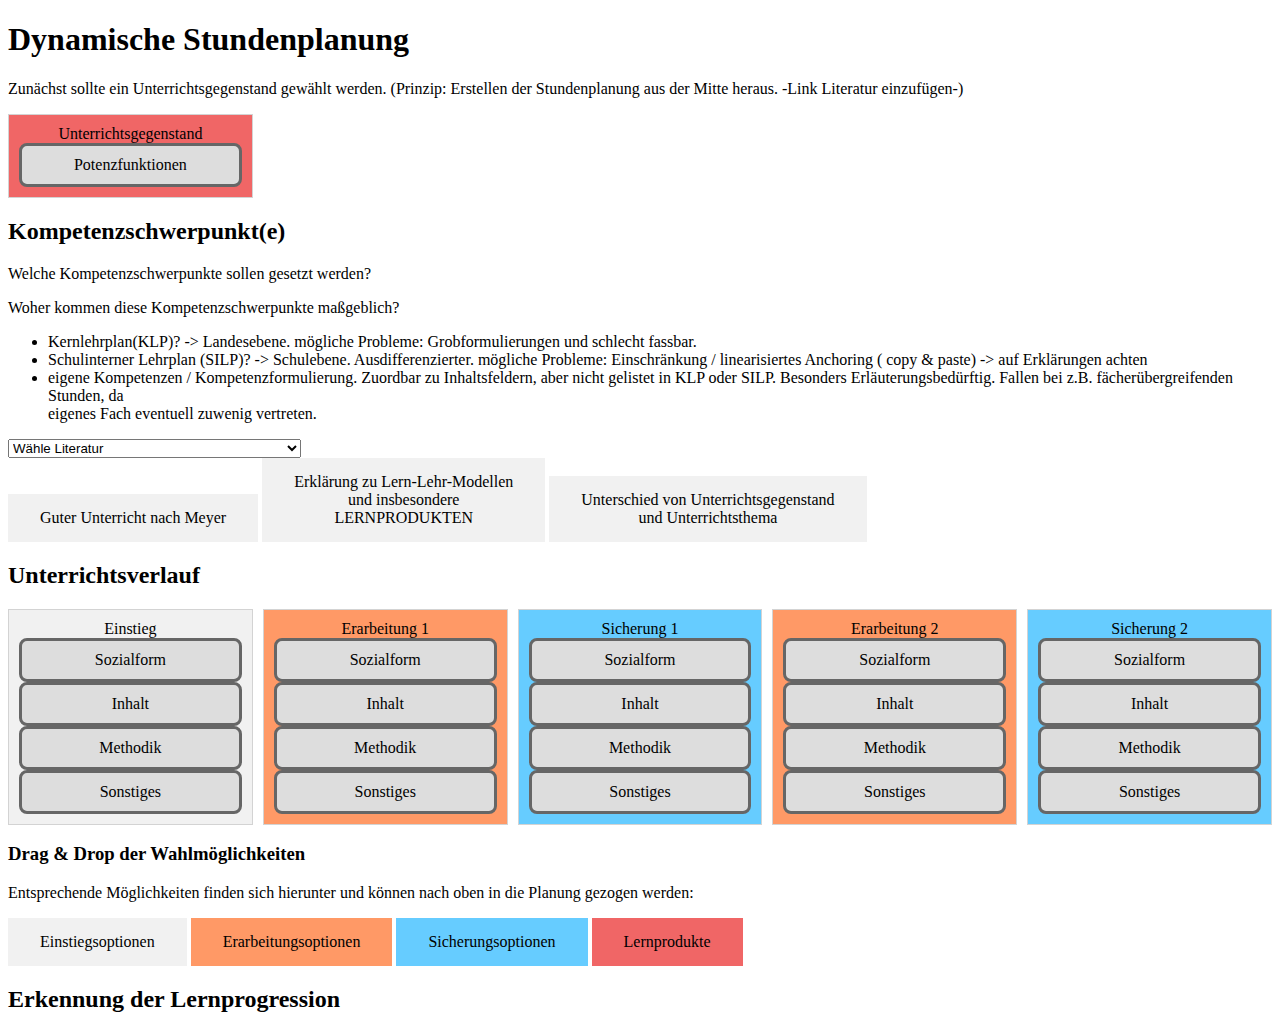
==== index.html @ 182c4c06 "Renamed Html file to index.html" ====
<!DOCTYPE html>
<html>
<head>
<link rel="stylesheet" href="style.css">

<script type="text/javascript" src="js/dragable.js"></script>
<script type="text/javascript" src="js/buttons.js"></script>

</head>
<body>
<h1>Dynamische Stundenplanung</h1>

<p>Zunächst sollte ein Unterrichtsgegenstand gewählt werden. (Prinzip: Erstellen der Stundenplanung aus der Mitte heraus. -Link Literatur einzufügen-)</p>

<div class="container">
	<div class="backgroundLernprodukte"> Unterrichtsgegenstand
		<div draggable="true" class="box">Potenzfunktionen</div>
	</div>
</div>

<h2> Kompetenzschwerpunkt(e) </h2>

<p>Welche Kompetenzschwerpunkte sollen gesetzt werden? </p>
<p>Woher kommen diese Kompetenzschwerpunkte maßgeblich?
<ul>
<li> Kernlehrplan(KLP)? -> Landesebene. mögliche Probleme: Grobformulierungen und schlecht fassbar. </li>
<li> Schulinterner Lehrplan (SILP)? -> Schulebene. Ausdifferenzierter. mögliche Probleme: Einschränkung / linearisiertes Anchoring ( copy & paste) -> auf Erklärungen achten </li>
<li> eigene Kompetenzen / Kompetenzformulierung. Zuordbar zu Inhaltsfeldern, aber nicht gelistet in KLP oder SILP. Besonders Erläuterungsbedürftig. Fallen bei z.B. fächerübergreifenden Stunden, da <br>
eigenes Fach eventuell zuwenig vertreten. </li>
</ul>
</p>

<select name="abc" onchange="showDiv(value);">
    <option value="-1">Wähle Literatur</option>
    <option value="Schema_Notenbildung">Schema und Beispiele zur Notenbildung</option> 
    <option value="MatheKognitiveAktivierung">Kognitive Aktivierung im Mathematikunterricht</option>
    <option value="clear">Clear All</option>
</select>

<div class="containerPDF">
	<div id="Schema_Notenbildung" style="display: none;">
	<embed src="PDFs/Noten/Anlage_4_Schema_und_Beispiele_zur_Notenbildung.pdf" width="100%" height="600px" />
	</div>

	<div id="MatheKognitiveAktivierung" style="display: none;">
	<embed src="PDFs/Mathematik/Wirksamer Unterricht - Band 2_Fauth&Leuders (2018)_Kognitive Aktivierung.pdf" width="100%" height="600px" />
	</div>
	
</div>

<!-- Literatursachen -->
<a class="buttonEinstieg" href="javascript:void()" role="button" onclick="showDiv('meyer')">Guter Unterricht nach Meyer</a>
<a class="buttonEinstieg" href="javascript:void()" role="button" onclick="showDiv('leisenLernprodukte')">Erklärung zu Lern-Lehr-Modellen <br> und insbesondere <br>LERNPRODUKTEN</a>
<a class="buttonEinstieg" href="javascript:void()" role="button" onclick="showDiv('unterrichtsthema-und-gegenstand')">Unterschied von Unterrichtsgegenstand <br>und Unterrichtsthema</a>

<div class="containerPDF">
	<div id="meyer" style="display: none;">
	<embed src="PDFs/Meyer10.pdf" width="100%" height="600px" />
	</div>

	<div id="leisenLernprodukte" style="display: none;">
	<embed src="PDFs/LernprodukteLeisen.pdf" width="100%" height="600px" />
	</div>

	<div id="unterrichtsthema-und-gegenstand" style="display: none;">
	<embed src="PDFs/Unterrichtsgegenstand-und-thema.pdf" width="100%" height="600px" />
	</div>
</div>

<h2>Unterrichtsverlauf</h2>
<div class="container">
  <div class="backgroundEinstieg"> Einstieg
    <div draggable="true" class="box">Sozialform</div>
	<div draggable="true" class="box">Inhalt</div>
	<div draggable="true" class="box">Methodik</div>
	<div draggable="true" class="box">Sonstiges</div>
  </div>
  <div class="backgroundErarbeitung"> Erarbeitung 1
    <div draggable="true" class="box">Sozialform</div>
	<div draggable="true" class="box">Inhalt</div>
	<div draggable="true" class="box">Methodik</div>
	<div draggable="true" class="box">Sonstiges</div>
  </div>
  <div class="backgroundSicherung"> Sicherung 1
    <div draggable="true" class="box">Sozialform</div>
	<div draggable="true" class="box">Inhalt</div>
	<div draggable="true" class="box">Methodik</div>
	<div draggable="true" class="box">Sonstiges</div>
  </div>
  <div class="backgroundErarbeitung"> Erarbeitung 2
    <div draggable="true" class="box">Sozialform</div>
	<div draggable="true" class="box">Inhalt</div>
	<div draggable="true" class="box">Methodik</div>
	<div draggable="true" class="box">Sonstiges</div>
  </div>
  <div class="backgroundSicherung"> Sicherung 2
    <div draggable="true" class="box">Sozialform</div>
	<div draggable="true" class="box">Inhalt</div>
	<div draggable="true" class="box">Methodik</div>
	<div draggable="true" class="box">Sonstiges</div>
  </div>
</div>
<h3> Drag & Drop der Wahlmöglichkeiten </h3>
<p>Entsprechende Möglichkeiten finden sich hierunter und können nach oben in die Planung gezogen werden:</p>

<a class="buttonEinstieg" href="javascript:void()" role="button" onclick="showDiv('einstiegsoptionen')">Einstiegsoptionen</a>
<a class="buttonErarbeitung" href="javascript:void()" role="button" onclick="showDiv('erarbeitungsoptionen')">Erarbeitungsoptionen</a>
<a class="buttonSicherung" href="javascript:void()" role="button" onclick="showDiv('sicherungsoptionen')">Sicherungsoptionen</a>
<a class="buttonLernprodukte" href="javascript:void()" role="button" onclick="showDiv('lernprodukte')">Lernprodukte</a>


<div class="container">
  <div id="einstiegsoptionen" class="backgroundEinstieg" style="display: none;"> Einstiegsoptionen
    <div draggable="true" class="box">
      <p>Unterrichtsmethode <a href="Unterrichtsmethoden/pingpong.html">Ping Pong Methode</a></p>
	</div>
	
	<div draggable="true" class="box">
	  <p>Sozialform: Lehrervortrag</p>
	</div>
	<div draggable="true" class="box">
	  <p>Sozialform: Unterrichtsgespräch</p>
	</div>
	<div draggable="true" class="box">
	  <p>Sozialform: Schülervortrag</p>
	</div>
	<div draggable="true" class="box">
      <p>Unterrichtsmethode <a href="Unterrichtsmethoden/pingpong.html">Ping Pong Methode</a></p>
	</div>
  </div>
  <div id="erarbeitungsoptionen" class="backgroundErarbeitung" style="display: none;">Erarbeitungsoptionen
    <div draggable="true" class="box">Filler B1</div>
	<div draggable="true" class="box">Filler B2</div>
	<div draggable="true" class="box">Filler B3</div>
  </div>
  <div id="sicherungsoptionen" class="backgroundSicherung" style="display: none;">Sicherungsoptionen
    <div draggable="true" class="box">Filler C1</div>
	<div draggable="true" class="box">Filler C2</div>
	<div draggable="true" class="box">Filler C3</div>
  </div>
  
  <div id="lernprodukte" class="backgroundLernprodukte" style="display: none;"> Lernprodukte
    <div draggable="true" class="box">Produkt 1</div>	
    <div draggable="true" class="box">Produkt 2</div>	
    <div draggable="true" class="box">Produkt 3</div>
  </div>
</div>

<h2> Erkennung der Lernprogression </h2>

</body>
</html>
---- style.css ----
#mydiv {
  position: absolute;
  z-index: 9;
  background-color: #f1f1f1;
  text-align: center;
  border: 1px solid #d3d3d3;
}

#mydivheader {
  padding: 10px;
  cursor: move;
  z-index: 10;
  background-color: #2196F3;
  color: #fff;
}
.backgroundEinstieg {
  position: relative;
  background-color: #f1f1f1;
  text-align: center;
  border: 1px solid #d3d3d3;
  padding: 10px;
}
.backgroundErarbeitung {
  position: relative;
  background-color: #ff9966;
  text-align: center;
  border: 1px solid #d3d3d3;
  padding: 10px;
}
.backgroundSicherung {
  position: relative;
  background-color: #66ccff;
  text-align: center;
  border: 1px solid #d3d3d3;
  padding: 10px;
}
.backgroundLernprodukte {
  position: relative;
  background-color: #f06666;
  text-align: center;
  border: 1px solid #d3d3d3;
  padding: 10px;
}
.container {
  display: grid;
  grid-template-columns: repeat(5, 1fr);
  gap: 10px;
}
.containerPDF {
  display: grid;
  grid-template-columns: repeat(2, 1fr);
  gap: 10px;
}
.box {
  border: 3px solid #666;
  background-color: #ddd;
  border-radius: .5em;
  padding: 10px;
  cursor: move;
}

.box.over {
  border: 3px dotted #666;
}

.buttonEinstieg {
  background-color: #f1f1f1;
  border: none;
  color: black;
  padding: 15px 32px;
  text-align: center;
  text-decoration: none;
  display: inline-block;
  font-size: 16px;
}

.buttonErarbeitung {
  background-color: #ff9966;
  border: none;
  color: black;
  padding: 15px 32px;
  text-align: center;
  text-decoration: none;
  display: inline-block;
  font-size: 16px;
}

.buttonSicherung {
  background-color: #66ccff;
  border: none;
  color: black;
  padding: 15px 32px;
  text-align: center;
  text-decoration: none;
  display: inline-block;
  font-size: 16px;
}

.buttonLernprodukte {
  background-color: #f06666;
  border: none;
  color: black;
  padding: 15px 32px;
  text-align: center;
  text-decoration: none;
  display: inline-block;
  font-size: 16px;
}
.item-a {
  grid-area: header;
}
.item-b {
  grid-area: main;
}
.item-c {
  grid-area: sidebar;
}
.item-d {
  grid-area: footer;
}

.container3 {
  display: grid;
  grid-template-columns: 50px 50px 50px 50px;
  grid-template-rows: auto;
  grid-template-areas: 
    "header header header header"
    "main main . sidebar"
    "footer footer footer footer";
}
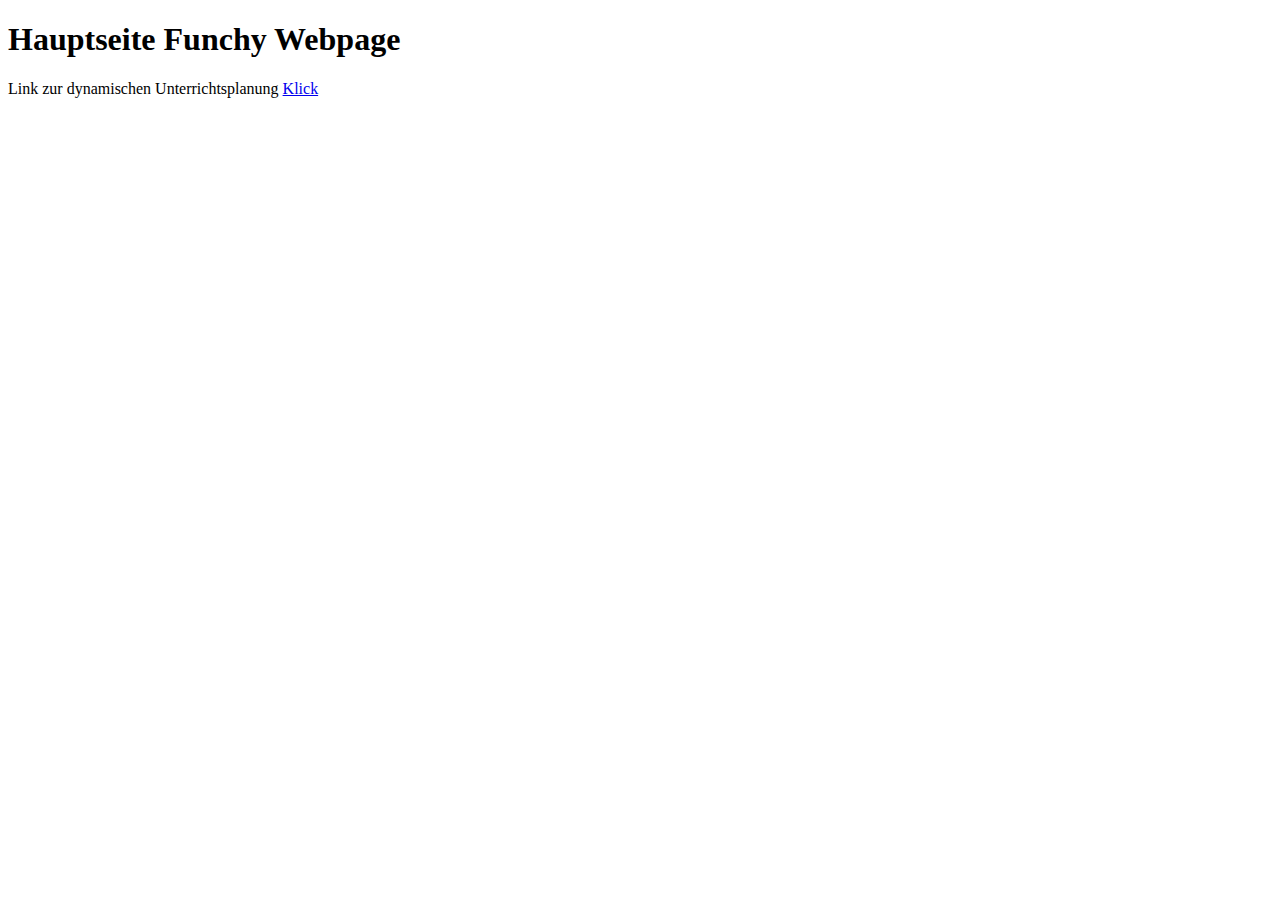
==== commit 243291d6: "New Index.html" ====
--- a/index.html
+++ b/index.html
@@ -8,145 +8,9 @@
 
 </head>
 <body>
-<h1>Dynamische Stundenplanung</h1>
+<h1>Hauptseite Funchy Webpage</h1>
+<p>Link zur dynamischen Unterrichtsplanung <a href="unterrichtsplan.html">Klick</a></p>
 
-<p>Zunächst sollte ein Unterrichtsgegenstand gewählt werden. (Prinzip: Erstellen der Stundenplanung aus der Mitte heraus. -Link Literatur einzufügen-)</p>
-
-<div class="container">
-	<div class="backgroundLernprodukte"> Unterrichtsgegenstand
-		<div draggable="true" class="box">Potenzfunktionen</div>
-	</div>
-</div>
-
-<h2> Kompetenzschwerpunkt(e) </h2>
-
-<p>Welche Kompetenzschwerpunkte sollen gesetzt werden? </p>
-<p>Woher kommen diese Kompetenzschwerpunkte maßgeblich?
-<ul>
-<li> Kernlehrplan(KLP)? -> Landesebene. mögliche Probleme: Grobformulierungen und schlecht fassbar. </li>
-<li> Schulinterner Lehrplan (SILP)? -> Schulebene. Ausdifferenzierter. mögliche Probleme: Einschränkung / linearisiertes Anchoring ( copy & paste) -> auf Erklärungen achten </li>
-<li> eigene Kompetenzen / Kompetenzformulierung. Zuordbar zu Inhaltsfeldern, aber nicht gelistet in KLP oder SILP. Besonders Erläuterungsbedürftig. Fallen bei z.B. fächerübergreifenden Stunden, da <br>
-eigenes Fach eventuell zuwenig vertreten. </li>
-</ul>
-</p>
-
-<select name="abc" onchange="showDiv(value);">
-    <option value="-1">Wähle Literatur</option>
-    <option value="Schema_Notenbildung">Schema und Beispiele zur Notenbildung</option> 
-    <option value="MatheKognitiveAktivierung">Kognitive Aktivierung im Mathematikunterricht</option>
-    <option value="clear">Clear All</option>
-</select>
-
-<div class="containerPDF">
-	<div id="Schema_Notenbildung" style="display: none;">
-	<embed src="PDFs/Noten/Anlage_4_Schema_und_Beispiele_zur_Notenbildung.pdf" width="100%" height="600px" />
-	</div>
-
-	<div id="MatheKognitiveAktivierung" style="display: none;">
-	<embed src="PDFs/Mathematik/Wirksamer Unterricht - Band 2_Fauth&Leuders (2018)_Kognitive Aktivierung.pdf" width="100%" height="600px" />
-	</div>
-	
-</div>
-
-<!-- Literatursachen -->
-<a class="buttonEinstieg" href="javascript:void()" role="button" onclick="showDiv('meyer')">Guter Unterricht nach Meyer</a>
-<a class="buttonEinstieg" href="javascript:void()" role="button" onclick="showDiv('leisenLernprodukte')">Erklärung zu Lern-Lehr-Modellen <br> und insbesondere <br>LERNPRODUKTEN</a>
-<a class="buttonEinstieg" href="javascript:void()" role="button" onclick="showDiv('unterrichtsthema-und-gegenstand')">Unterschied von Unterrichtsgegenstand <br>und Unterrichtsthema</a>
-
-<div class="containerPDF">
-	<div id="meyer" style="display: none;">
-	<embed src="PDFs/Meyer10.pdf" width="100%" height="600px" />
-	</div>
-
-	<div id="leisenLernprodukte" style="display: none;">
-	<embed src="PDFs/LernprodukteLeisen.pdf" width="100%" height="600px" />
-	</div>
-
-	<div id="unterrichtsthema-und-gegenstand" style="display: none;">
-	<embed src="PDFs/Unterrichtsgegenstand-und-thema.pdf" width="100%" height="600px" />
-	</div>
-</div>
-
-<h2>Unterrichtsverlauf</h2>
-<div class="container">
-  <div class="backgroundEinstieg"> Einstieg
-    <div draggable="true" class="box">Sozialform</div>
-	<div draggable="true" class="box">Inhalt</div>
-	<div draggable="true" class="box">Methodik</div>
-	<div draggable="true" class="box">Sonstiges</div>
-  </div>
-  <div class="backgroundErarbeitung"> Erarbeitung 1
-    <div draggable="true" class="box">Sozialform</div>
-	<div draggable="true" class="box">Inhalt</div>
-	<div draggable="true" class="box">Methodik</div>
-	<div draggable="true" class="box">Sonstiges</div>
-  </div>
-  <div class="backgroundSicherung"> Sicherung 1
-    <div draggable="true" class="box">Sozialform</div>
-	<div draggable="true" class="box">Inhalt</div>
-	<div draggable="true" class="box">Methodik</div>
-	<div draggable="true" class="box">Sonstiges</div>
-  </div>
-  <div class="backgroundErarbeitung"> Erarbeitung 2
-    <div draggable="true" class="box">Sozialform</div>
-	<div draggable="true" class="box">Inhalt</div>
-	<div draggable="true" class="box">Methodik</div>
-	<div draggable="true" class="box">Sonstiges</div>
-  </div>
-  <div class="backgroundSicherung"> Sicherung 2
-    <div draggable="true" class="box">Sozialform</div>
-	<div draggable="true" class="box">Inhalt</div>
-	<div draggable="true" class="box">Methodik</div>
-	<div draggable="true" class="box">Sonstiges</div>
-  </div>
-</div>
-<h3> Drag & Drop der Wahlmöglichkeiten </h3>
-<p>Entsprechende Möglichkeiten finden sich hierunter und können nach oben in die Planung gezogen werden:</p>
-
-<a class="buttonEinstieg" href="javascript:void()" role="button" onclick="showDiv('einstiegsoptionen')">Einstiegsoptionen</a>
-<a class="buttonErarbeitung" href="javascript:void()" role="button" onclick="showDiv('erarbeitungsoptionen')">Erarbeitungsoptionen</a>
-<a class="buttonSicherung" href="javascript:void()" role="button" onclick="showDiv('sicherungsoptionen')">Sicherungsoptionen</a>
-<a class="buttonLernprodukte" href="javascript:void()" role="button" onclick="showDiv('lernprodukte')">Lernprodukte</a>
-
-
-<div class="container">
-  <div id="einstiegsoptionen" class="backgroundEinstieg" style="display: none;"> Einstiegsoptionen
-    <div draggable="true" class="box">
-      <p>Unterrichtsmethode <a href="Unterrichtsmethoden/pingpong.html">Ping Pong Methode</a></p>
-	</div>
-	
-	<div draggable="true" class="box">
-	  <p>Sozialform: Lehrervortrag</p>
-	</div>
-	<div draggable="true" class="box">
-	  <p>Sozialform: Unterrichtsgespräch</p>
-	</div>
-	<div draggable="true" class="box">
-	  <p>Sozialform: Schülervortrag</p>
-	</div>
-	<div draggable="true" class="box">
-      <p>Unterrichtsmethode <a href="Unterrichtsmethoden/pingpong.html">Ping Pong Methode</a></p>
-	</div>
-  </div>
-  <div id="erarbeitungsoptionen" class="backgroundErarbeitung" style="display: none;">Erarbeitungsoptionen
-    <div draggable="true" class="box">Filler B1</div>
-	<div draggable="true" class="box">Filler B2</div>
-	<div draggable="true" class="box">Filler B3</div>
-  </div>
-  <div id="sicherungsoptionen" class="backgroundSicherung" style="display: none;">Sicherungsoptionen
-    <div draggable="true" class="box">Filler C1</div>
-	<div draggable="true" class="box">Filler C2</div>
-	<div draggable="true" class="box">Filler C3</div>
-  </div>
-  
-  <div id="lernprodukte" class="backgroundLernprodukte" style="display: none;"> Lernprodukte
-    <div draggable="true" class="box">Produkt 1</div>	
-    <div draggable="true" class="box">Produkt 2</div>	
-    <div draggable="true" class="box">Produkt 3</div>
-  </div>
-</div>
-
-<h2> Erkennung der Lernprogression </h2>
 
 </body>
 </html>
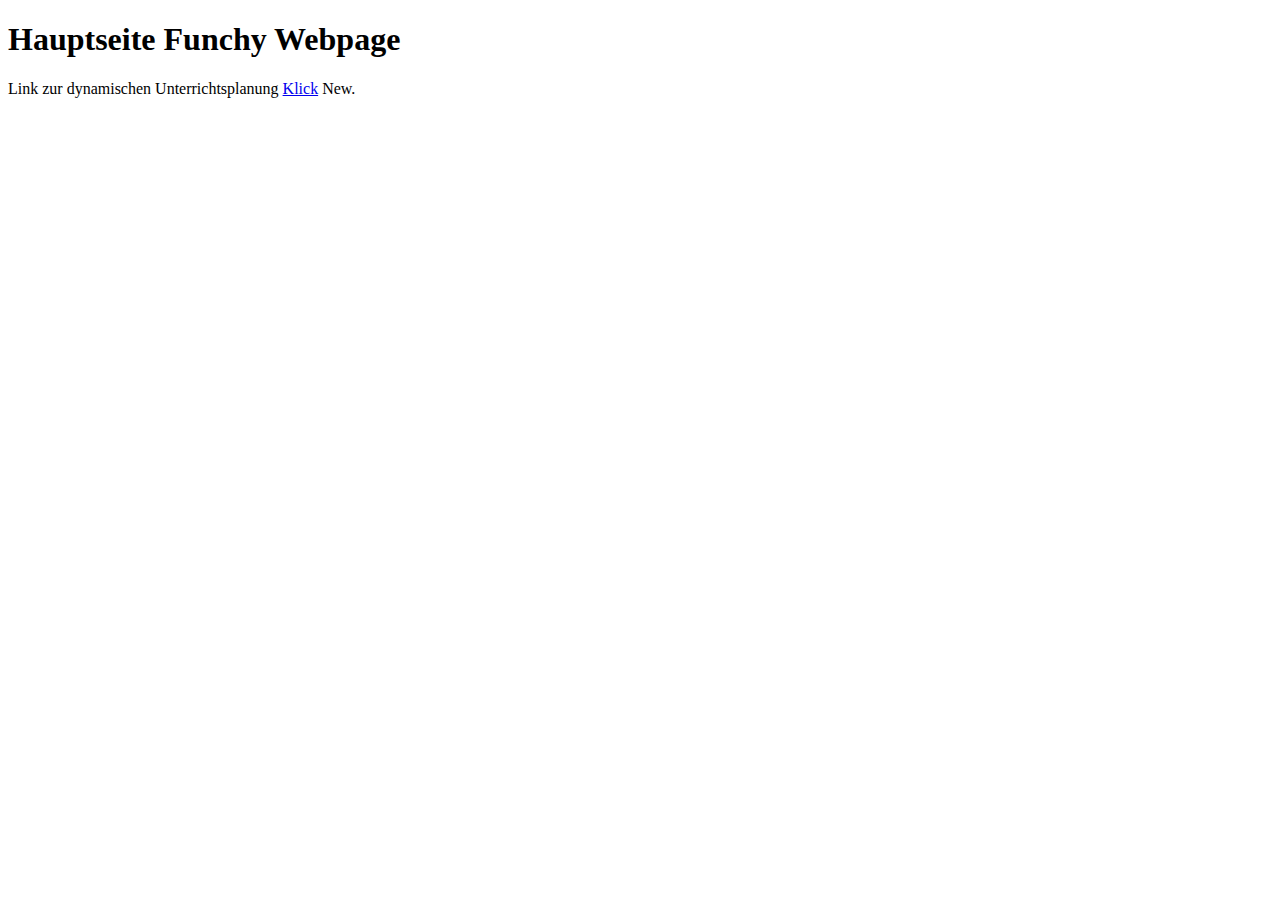
==== commit 3a8f0c25: "Test Entries to compare to github pages" ====
--- a/index.html
+++ b/index.html
@@ -1,15 +1,11 @@
 <!DOCTYPE html>
 <html>
 <head>
-<link rel="stylesheet" href="style.css">
-
-<script type="text/javascript" src="js/dragable.js"></script>
-<script type="text/javascript" src="js/buttons.js"></script>
 
 </head>
 <body>
 <h1>Hauptseite Funchy Webpage</h1>
-<p>Link zur dynamischen Unterrichtsplanung <a href="unterrichtsplan.html">Klick</a></p>
+<p>Link zur dynamischen Unterrichtsplanung <a href="unterrichtsplan/unterrichtsplan.html">Klick</a> New.</p>
 
 
 </body>
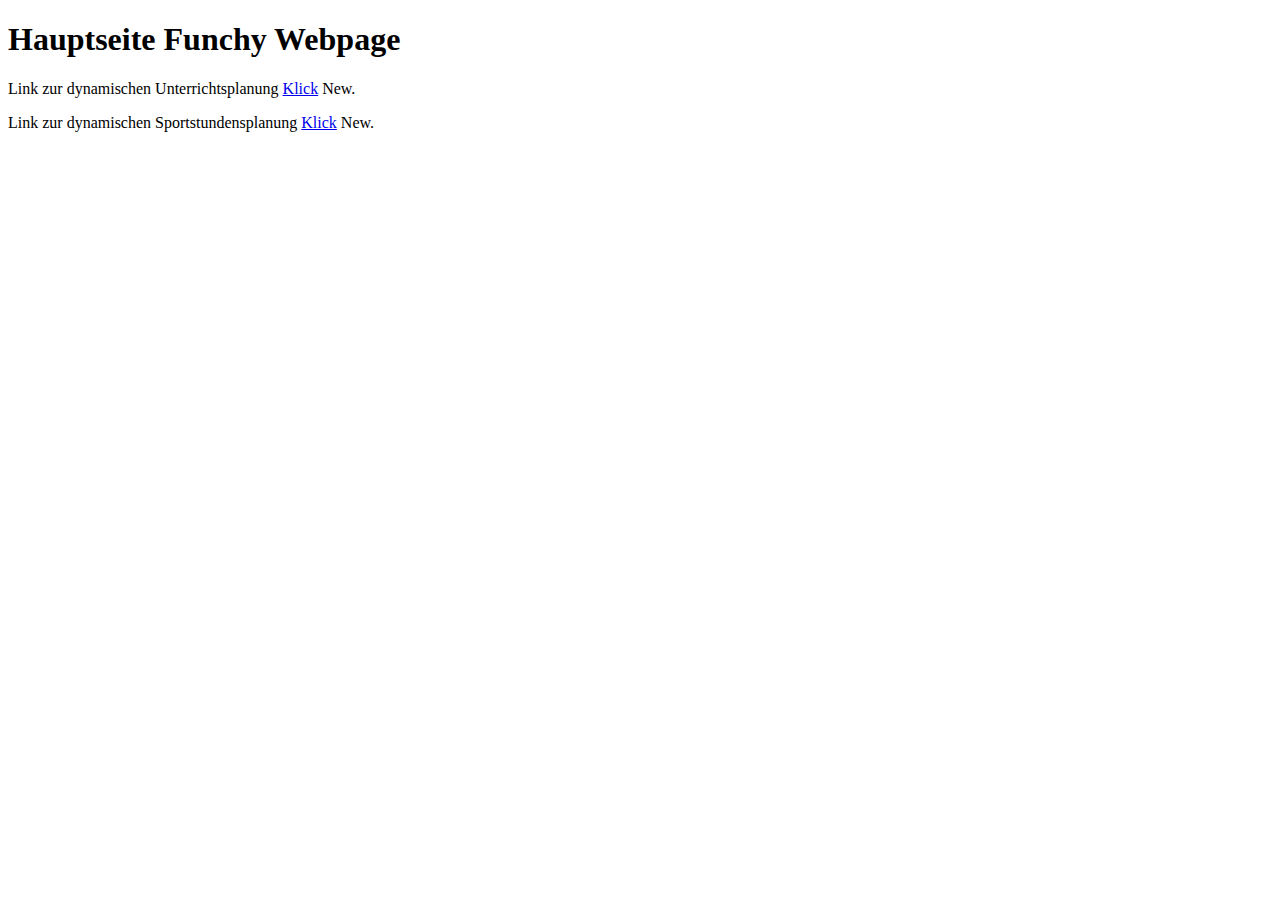
==== commit 646b8578: "asd" ====
--- a/index.html
+++ b/index.html
@@ -6,6 +6,7 @@
 <body>
 <h1>Hauptseite Funchy Webpage</h1>
 <p>Link zur dynamischen Unterrichtsplanung <a href="unterrichtsplan/unterrichtsplan.html">Klick</a> New.</p>
+<p>Link zur dynamischen Sportstundensplanung <a href="sportplaner/sportplaner.html">Klick</a> New.</p>
 
 
 </body>
